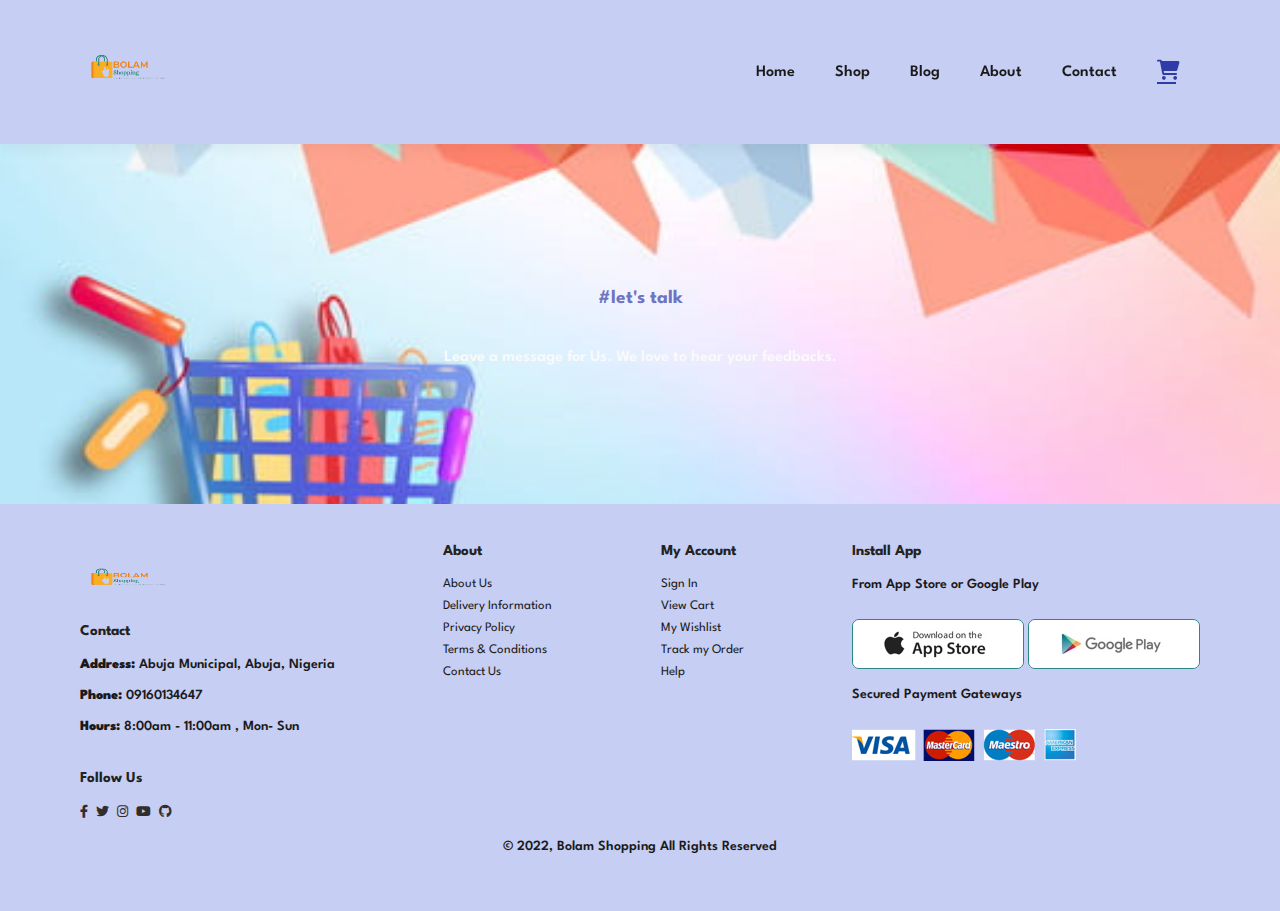
==== cart.html @ 3c302c5c "started cart page" ====
<!DOCTYPE html>
<html lang="en">
  <head>
    <meta charset="UTF-8" />
    <meta name="viewport" content="width=device-width, initial-scale=1.0" />
    <title>Bolam Shopping || Website</title>
    <!-- font awesome link -->
    <link
      rel="stylesheet"
      href="https://cdnjs.cloudflare.com/ajax/libs/font-awesome/6.0.0/css/all.min.css"
    />

    <!-- vanilla css link -->
    <link rel="stylesheet" href="style.css" />
  </head>
  <body>
    <section id="header">
      <a href="#">
        <img
          class="logo"
          src="img/Bolam-logo.png"
          alt=""
          width="100px"
          height="100px"
      /></a>

      <div>
        <ul id="navbar">
          <li><a href="index.html">Home</a></li>
          <li><a href="shopping.html">Shop</a></li>
          <li><a href="blog.html">Blog</a></li>
          <li><a href="about.html">About</a></li>
          <li><a href="contact.html">Contact</a></li>
          <li>
            <a class="active" href="cart.html">
                <i class="fa-solid fa-cart-shopping 
                cart fa-lg" id="large-bg"></i></a>
          
          </li>
          <a href="#" id="close">
            <i class="fa-solid fa-xmark "></i></a>
        </ul>
      </div>

      <div id="mobile">
        <a href="cart.html"><i class="fa-solid fa-bag-shopping fa-xl" style="color: #1d2634;">
        </i></i></a>
        <i id="bar" class="fa-solid fa-bars"></i>
        
      </div>
    </section>

    <section id="page-header" class="about-header">
     
      <h2 >#let's talk</h2>
      
      <p style="color: #fafafa;">Leave a message for Us. We love to hear your feedbacks.</p>     
    </section>

    

    
  

    <footer class="section-p1">
      <div class="column">
        <img
          class="logo"
          src="img/Bolam-logo.png"
          alt=""
          width="100px"
          height="70px"
        />
        <h4>Contact</h4>
        <p><strong>Address:</strong> Abuja Municipal, Abuja, Nigeria</p>
        <p><strong>Phone:</strong> 09160134647</p>
        <p><strong>Hours:</strong> 8:00am - 11:00am , Mon- Sun</p>

        <div class="follow">
          <h4>Follow Us</h4>
          <div class="icon">
            <a href=""><i class="fab fa-facebook-f"></i></a>
            <a href=""><i class="fab fa-twitter"></i></a>
            <a href=""><i class="fab fa-instagram"></i></a>
            <a href=""><i class="fab fa-youtube"></i></a>
            <a href=""><i class="fab fa-github"></i></a>
          </div>
        </div>
      </div>

      <div class="column">
        <h4>About</h4>
        <a href="#">About Us</a>
        <a href="#">Delivery Information</a>
        <a href="#">Privacy Policy</a>
        <a href="#">Terms & Conditions</a>
        <a href="#">Contact Us</a>
      </div>

      <div class="column">
        <h4>My Account</h4>
        <a href="#">Sign In</a>
        <a href="#">View Cart</a>
        <a href="#">My Wishlist</a>
        <a href="#">Track my Order</a>
        <a href="#">Help</a>
      </div>

      <div class="column install">
        <h4>Install App</h4>
        <p>From App Store or Google Play</p>
        <div class="row">
          <img src="img/pay/app.jpg" alt="" />
          <img src="img/pay/play.jpg" alt="" />
        </div>
        <p>Secured Payment Gateways</p>
        <img src="img/pay/pay.png" alt="" />
      </div>

      <div class="copyright">
        <p>&copy; 2022, Bolam Shopping All Rights Reserved</p>
      </div>
    </footer>

    <!-- custom Js link -->
    <script src="script.js"></script>
  </body>
</html>
---- style.css ----
@import url("https://fonts.googleapis.com/css2?family=Spartan:wght@100;200;300;400;500;600;700;800;900&display=swap");
* {
  margin: 0;
  padding: 0;
  box-sizing: border-box;
  font-family: "Spartan", sans-serif;
}

html {
  scroll-behavior: smooth;
}

/* Global Styles */

h1 {
  font-size: 50px;
  line-height: 64px;
  color: #1a1818;
}

h2 {
  font-size: 46px;
  line-height: 54px;
  color: #1a1818;
}

h4 {
  font-size: 20px;
  color: #222;
}

h6 {
  font-weight: 700;
  font-size: 12px;
}

p {
  font-size: 16px;
  /* color: #f77308; */
  margin: 15px 0 20px 0;
  font-weight: 600;
}

.section-p1 {
  padding: 40px 80px;
}

.section-m1 {
  margin: 40px 0;
}

button.normal{
  font-size: 14px;
  font-weight: 600;
  padding: 15px 30px;
  color: #1b1a1a;
  background-color: #fff;
  border-radius: 4px;
  cursor: pointer;
  border: none;
  outline: none;
  transition: 0.2s;
}

body {
  width: 100%;
}

#header{
    display: flex;
    align-items: center;
    justify-content: space-between;
    padding: 20px 80px;
    background-color: #c6cef3;
    box-shadow: 0 5px 15px rgba(0, 0, 0, 0.05);
    z-index: 999;
    position: sticky;
    top: 0;
    bottom: 0;
}

 /* Navbar Section */
#navbar{
    display: flex;
    align-items: center;
    justify-content: center;
}

#navbar li{
    list-style: none;
    padding: 0 20px;
    position: relative;

}

#navbar li a{
    text-decoration: none;
    font-size: 16px;
    font-weight: 600;
    color: #1b1a1a;
    transition: 0.3s ease;
}

#navbar li a:hover,
#navbar li a.active{
color: #132099d7;
}

#navbar li a.active::after,
#navbar li a:hover::after{
    content: "";
    width: 30%;
    height: 2px;
    background: #132099d7;
    position: absolute;
    bottom: -4px;
    left: 20px;
}


#mobile{
    display: none;
    align-items: center;
}

#close{
    display: none;
}
/* Home Section */
#hero{
    background-image: url("img/hero-bg.jpeg");
    height: 90vh;
    width: 100%;
    background-size: cover;
    background-position: top 25% right 0;
    padding: 0 80px;
    display: flex;
    flex-direction: column;
    align-items: flex-start;
    justify-content: center;
}

#hero h4{
    padding-bottom: 15px;
}

#hero h1{
    color: #2b8888;
}


#hero button{
  background-color: #edc478;
    color: #2b8888;
    border: 0;
    border-radius: 20px;
    padding: 14px 80px 14px 65px;
    cursor: pointer;
    font-weight: 700;
    font-size: 15px;
   
}


#hero button:hover{
  background-color: #f5deb3;
  transition: ease;
}
#features{
  display: flex;
  align-items: center;
  justify-content: space-between;
  flex-wrap: wrap;
}

#features .feature-box{
  width: 180px;
  text-align: center;
  padding: 25px 15px;
  box-shadow: 20px 20px 34px rgba(0, 0, 0, 0.03);
  border: 1px solid #cce7d0;
  border-radius: 4px;
  margin: 15px 0;
} 

#features .feature-box:hover{
  background-color: #a9e7b248;
  box-shadow: 10px 10px 54px rgba(70, 62, 221, 0.1);
}

#features .feature-box h6{
display: inline-block;
padding: 9px 8px 6px 8px;
line-height: 1;
border: 4px;
border-radius: 4px;
background-color: #e7ad7e;
}

#features .feature-box img {
border-radius: 20px;
width: 100px;
margin-bottom: 10px;
}

#features .feature-box:nth-child(2) h6{
  background-color: #2b8888;
}
#features .feature-box:nth-child(3) h6{
  background-color: #6a8585;
}
#features .feature-box:nth-child(4) h6{
  background-color: #3edfbc;
}
#features .feature-box:nth-child(5) h6{
  background-color: #f18329;
}
#features .feature-box:nth-child(6) h6{
  background-color: #e5b894;
}


#product1{
text-align: center;
}

#product1 .product-container{
  display: flex;
  justify-content: space-between;
  padding-top: 20px;
  flex-wrap: wrap;
}


#product1 .product{
  width: 23%;
  min-width: 250px;
  margin: 15px 0;
  padding: 10px 12px;
  border: 1px solid #c4e9c9;
  border-radius: 25px;
  cursor: pointer;
  box-shadow: 20px 20px 30px rgb(0, 0, 0, 0.04);
  position: relative;
}

#product1 .product:hover{
  box-shadow: 20px 20px 30px rgba(0, 0, 0, 0.3);
}

#product1 .product img{
  width: 100%;
  border-radius: 20px;
}

#product1 .product .des{
text-align: start;
padding: 10px 0;

}

#product1 .product .des span{
  color: #948d87;
}

#product1 .product .des h5{
  padding-top: 7px;
  color: #1b1a1a;
  font-size: 14px;
}

#product1 .product .des .fa-star{
font-size: 12px;
color: #f3b519;
}

#product1 .product .des h4{
  padding-top: 7px;
  font-size: 15px;
  font-weight: 700;
  color: #2b8888;
}


#product1 .product .fa-cart-shopping{
padding: 5px;
border-radius: 50px;
border: 1px solid #3edfbc;
color: #2b8888;
position: absolute;
bottom: 20px;
right: 10px;
}

#banner{
  display: flex;
  flex-direction: column;
  justify-content: center;
  align-items: center;
  text-align: center;
  background-image: url("img/banner/b22.jpeg");
  width: 100%;
  height: 40vh;
  background-size: cover;
  background-position: center;
  background-repeat: no-repeat;
}

#banner h4{
  color: #fff;
  font-size: 16px;
}

#banner h2{
  color: #fff;
  font-size: 30px;
  padding: 10px;
}

#banner h2 span{
  color: #f23232;
}

button.normal:hover{
  background-color: #3edfbc;
}
#sm-banner{
  display: flex;
  justify-content: space-between;
  flex-wrap: wrap;
}

#sm-banner .banner-box{
  display: flex;
  flex-direction: column;
  justify-content: center;
  align-items: flex-start;
  background-image: url("img/banner/ban1.jpg");
  min-width: 580px;
  height: 50vh;
  padding: 30px;
  border-radius: 10px;
  background-size: cover;
  background-position: center;
  background-repeat: no-repeat;
}

#sm-banner h4{
  color: #fff;
  font-size: 20px;
  font-weight: 400;
}

#sm-banner h2{
color: #fff;
font-size: 28px;
font-weight: 800;
}

#sm-banner span{
  color: #f5eeee;
  font-size: 14px;
  font-weight: 600;
  padding-bottom: 15px;
}
#sm-banner .banner-box2 span{
  color: #fff;
  
}

button.white-btn{
  font-size: 13px;
  font-weight: 600;
  padding: 11px 18px;
  color: #fff;
  background-color: transparent;
  border-radius: 4px;
  cursor: pointer;
  border: 1px solid #fff;
  outline: none;
  transition: 0.2s;
}

#sm-banner .banner-box:hover button{
  color: #fff;
  background-color: #2b8888;
  border: 1px solid #3edfbc;
  border-radius: 5px;
}

#sm-banner .banner-box2{
  background-image: url("img/banner/ban2.jpg");
}

#banner3{
  display: flex;
  flex-wrap: wrap;
  padding: 0 70px;
  justify-content: space-between;

}

#banner3 .banner-box{
  display: flex;
  flex-direction: column;
  justify-content: center;
  align-items: flex-start;
  background-image: url("img/banner/ban1.jpg");
  min-width: 30%;
  height: 30vh;
  margin-bottom: 20px;
  padding: 20px;
  border-radius: 5px;
  background-size: cover;
  background-position: center;
  background-repeat: no-repeat;
}

#banner3 .banner-box2{
  background-image: url("img/banner/footwear.jpg");
}

#banner3 .banner-box3{
  background-image: url("img/banner/banner.jpg");
}

#banner3 h2{
  color: #fff;
  font-size: 22px;
  font-weight: 800;
}


#banner3 h3{
  color: #f23232;
  font-size: 16px;
  font-weight: 700;
}

/* Newsletter Section */

#newsletter{
  display: flex;
  justify-content: space-between;
  flex-wrap: wrap;
  align-items: center;
  background-image: url("img/banner/newsbg.jpg");
  background-position: 20% 30%;
  background-size: cover;
  background-repeat: no-repeat;
  width: 100%;

}

#newsletter h4{
color: #fff;
font-size: 23px;
font-weight: 700;

}

#newsletter p{
  font-size: 14px;
  font-weight: 600;
  color: #e3ecf8;
}

#newsletter p span{
  color: #f3b519;
  
}

#newsletter .form{
  display: flex;
  width: 40%;
}
#newsletter input{
  font-size: 15px;
  padding: 0 20px;
  width: 100%;
  height: 3.125rem;
  border: 1px solid transparent;
  border-radius: 5px;
  border-top-right-radius: 0;
border-bottom-right-radius: 0;
  outline: none;
}

#newsletter  button{
background-color: #2b8888;
color: #fff;
white-space: nowrap;
border-top-left-radius: 0;
border-bottom-left-radius: 0;
}

/* footer section */
footer{
  display: flex;
  justify-content: space-between;
  flex-wrap: wrap;
  background-color: #c6cef3;
}

footer .column{
  display: flex;
  flex-direction: column;
  align-items: flex-start;
  margin-bottom: 20px;
}

footer .column .logo{
  margin-bottom: 10px;
}

footer h4{
font-size: 15px;
padding-bottom: 20px;
}

footer p{
 color: #1b1a1a;
font-size: 14px;
padding-bottom: 10px;
margin: 0 0 8px 0;
}

footer a{
font-size: 13px;
margin-bottom: 10px;
color: #1b1a1a;
text-decoration: none;
}

footer .follow{
  margin-top: 20px;
}

footer .follow i{
 color: #322d2d;
 padding-right: 4px;
 cursor: pointer;
}

footer .install .row img{
border: 1px solid #2b8888;
border-radius: 7px;
}

footer .install img{
  margin: 10px 0 15px 0;
}

footer .follow i.hover,
footer a:hover {
color: #f18329;
}


footer .copyright{
  width: 100%;
  text-align: center;
}


/* Shop Page */
#page-header{
  background-image: url("img/banner/b1.jpg");
  width: 100%;
  height: 40vh;
  background-size: cover;
  display: flex;
  justify-content: center;
  text-align: center;
  flex-direction: column;
  padding: 14px;
}

#page-header h2 p{
  color: #132099e2;
}
#page-header p{
  color: #000;
  font-size: 16
px;
}
#pagination{
  text-align: center;

}
#pagination a{
  text-decoration: none;
  background-color: #132099;
  padding: 15px 20px;
  border-radius: 4px;
  color: #fff;
  font-weight: 600;
}

/* Single Product */
#product-details{
  display: flex;
  margin-top: 20px;
}
#product-details .single-pro-image{
  width: 40%;
  margin-right: 50px;
  /* height: 40vh;  */
  background-color: #e2e2da;
}


.small-img-group{
  display: flex;
  justify-content: space-between;
}

.small-img-col{
  flex-basis: 24%;
  cursor: pointer;
}

#product-details .single-pro-details{
  width: 50%;
  padding: 30px;
}

#product-details .single-pro-details h4{
  padding: 40px 0 20px 0;
}
#product-details .single-pro-details h2{
  padding: 40px 0 20px 0;
  font-size: 25px;
}

#product-details .single-pro-details select{
display: block; 
padding: 5px 10px;
margin-bottom: 10px;
}

#product-details .single-pro-details input{
width: 50px;
height: 45px;
padding-left: 10px;
font-size: 16px;
margin-right: 10px;

}
#product-details .single-pro-details input:focus{
  outline: none;
}

#product-details .single-pro-details button{
    font-size: 14px;
    font-weight: 600;
    padding: 15px 30px;
    color: #fff;
    background-color: #132099;
    border-radius: 4px;
    cursor: pointer;
    border: none;
    outline: none;
    transition: 0.2s;

}
#product-details .single-pro-details button:hover{
  background-color: #2133d4e3;
}

#product-details .single-pro-details span{
  line-height: 25px;
}
#product-details .single-pro-details span:hover{
  line-height: 25px;
  color: #2133d4e3;
  font-size: medium;
}

#page-header.blog-header{
  background-image: url("img/banner/b19.jpg");
}

#page-header.blog-header h2 p{
  color: #fff;
}

#blog{
  padding: 150px 150px 0 150px;
}

#blog .blog-box{
  display: flex;
  align-items: center;
  width: 100%;
  position: relative;
  padding-bottom: 80px;
}

#blog .blog-img{
width: 50%;
margin-right: 40px;
}

#blog img{
  width: 100%;
  height: 300px;
  object-fit: cover;
}

#blog .blog-details{
  width: 50%;

}


#blog .blog-details a{
  text-decoration: none;
  font-size: 11px;
  color: #000;
  font-weight: 700;
  position: relative;
  transition: 0.3s;
}

#blog .blog-details a:hover{
  color: #132099e2;
}



#blog .blog-box h1{
  position: absolute;
  top: -30px;
  left: 0;
  font-size: 65px;
  font-weight: 700;
  color: #c5beb88c;
  z-index: -10;

}

#blog .blog-details a::after{
  content: "";
  width: 50px;
  height: 1px;
  background-color: #000;
  position: absolute;
  top: 4px;
  right: -60px;

  transition: 0.3s;

}
#blog .blog-details a:hover::after{
  background-color: #132099e2;
  }


/* About page */
#page-header .about-header{
  background-image: url(img/banner/banner.jpg);
}


#about-head{
  display: flex;
  align-items: center;
}

#about-head #about-des h2 p{
padding-left: 40px;
color: #000;
font-size: 12px;
font-weight: 600;
}

#about-head #about-des h2{
  font-size: 20px;
  color: #132099;
}

#about-head img{
  width: 50%;
  height: auto;
  border-radius: 20px;
}


#about-app{
  text-align: center;
}

#about-app .video{
  width: 70%;
  height: 100%;
  margin: 30px auto 0 auto;
}

#about-app .video video{
  width: 100%;
  height: 100%;
  border-radius: 20px;
}


/* Contact Page */
#contact-details{
  display: flex;
  align-items: center;
  justify-content: space-between;
}

#contact-details .details{
  width: 40%;
}

#contact-details .details 
#contact-details  form span{
  font-size: 14px;
}

#contact-details .details, 
#contact-details form, h2{
  font-size: 1.2rem;
  line-height: 2rem;
  padding: 20px 0;
}
#contact-details form, h2{
  color: #1320999a;

}
#contact-details .details h3{
  font-size: 1rem;
  padding-bottom: 0.9rem;
  
}

#contact-details .details li{
  display: flex;
  padding: 10px 0;
  list-style: none;

}

#contact-details .details li i{
  font-size: 14px;
  padding-right: 22px;
}

#contact-details .details li p{
  margin: 0;
  font-size: 14px;
  padding-left: 0px;
}

#contact-details map{
  width: 55%;
  height: 400px;
}
#contact-details map iframe{
  width: 100%;
  height: 100%;

}

#form-details{
display: flex;
justify-content: space-between;
margin: 25px;
padding: 80px;
border: 1px solid #ececec;
}

#form-details form{
width: 60%;
display: flex;
flex-direction: column;
align-items: flex-start;
}


#form-details form input,
#form-details form textarea{
  width: 100%;
  margin-bottom: 16px;
  padding: 12px 14px;
  outline: none;
  border: 1px solid #dadceb9a;
  border-radius: 12px;
}


#form-details form, #submit-btn{
  width: 100%;
  margin-bottom: 16px;
  padding: 12px 14px;
  outline: none;
  /* border: 1px solid #dadceb9a; */
  border-radius: 0.75rem;
  background-color: #132099aa;
  color: #fff;
}

/* #form-details form, #submit-btn:hover{
  background-color: #132099af;
  color: #fff;
}  */

#form-details .people div{
padding-bottom: 24px;
display: flex;
align-items: flex-start;
margin-left: 32px;
}

#form-details .people div img{
  width: 64px;
  height: 64px;
  object-fit: cover;
  margin-right: 16px;
}

#form-details .people div p{
  margin: 0;
  font-size: 14px;
  line-height: 24px;
}

#form-details .people div.people-container p span{
  display: block;
  font-size: 16px;
  font-weight: 600;
  color: #1320999a;
}


 /* Media Query */

 @media(max-width:799px){
.section-p1{
  padding: 40px;
}

  #navbar{
    display: flex;
    flex-direction: column;
    align-items: flex-start;
    justify-content: flex-start;
    position: fixed;
    top: 0;
    right: -300px;
    height: 100vh;
    width: 300px;
    background-color: #c6cef3;
    box-shadow: 0 40px 60px rgba(0, 0, 0, 0.2);
    padding: 80px 0 0 10px;
    transition: 0.4s;
  }

#navbar.active{
  right: 0px;
}
  #navbar li{
margin-bottom: 25px;
  }

  #mobile{
    display: flex;
    align-items: center;
  }
  #mobile i{
    color: #1b1a1a;
    font-size: 24px;
    padding-left: 20px;
  }

  #close{
    display: flex;
    position: absolute;
    top: 30px;
    left: 30px;
    color: #1b1a1a;
    font-size: 25px;
  }

  #large-bg{
    display: none;
  }

  #hero {
    background-position: top 30% right 30%;
    height: 70vh;
    padding: 0 80px;
}

#hero h2{
  color: #fff;
}

#features {
  justify-content: center;
}

#features .feature-box { 
  margin: 15px;
}

#product1 .product-container {

  justify-content: center;

}

#product1 .product {
  margin: 15px;
}

#banner{
  height: 20vh;
}

button.normal:hover{
  background-color: #3edfbc;
}

#sm-banner .banner-box{
  min-width: 100%;
  height: 30vh;
}

#sm-banner .banner-box2{
  margin-top: 20px;
}

#banner3{
  padding: 0 40px;
}


#banner3 .banner-box {
  width: 28%;
  
}

#newsletter .form {
  width: 70%;
}


/* Contact Page */
#form-details{
  padding: 40px;
}


#form-details form{
  width: 50%;
}
 }

 @media(max-width:477px){
.section-p1{
  padding: 20px;
}

#header{
  padding: 10px 30px;
}

#hero{
  padding: 0 20px;
  background-position: 55%;
}

h2{
  color: #fff;
  font-size: 32px;
}
h1{
  font-size: 38px;
}

#features{
  justify-content: space-between;
}

#features .feature-box { 
 width: 155px;
 margin: 0 0 15px 0;
}

#product1 .product {
  width: 100%;
}

#banner{
  height: 40vh;
}

#sm-banner .banner-box{
  height: 40vh;
}

#sm-banner .banner-box2{
  margin-top: 20px;
}

#banner3{
  padding: 0 20px;
}

#banner3 .banner-box{
  width: 100%;
}

#newsletter{
  padding: 40px 20px;
}
#newsletter .form{
  width: 100%;
}

#footer .copyright{
  text-align: start;
}

#product-details{
  display: flex;
  flex-direction: column;
}

#product-details .single-pro-image{
  width: 100%;
  margin-right: 0px;
}

#product-details .single-pro-details {
  width: 100%;
  margin-left: 10px;
}

/* Blog Page */

#blog{
  padding: 100px 20px 0 20px;
 }

#blog .blog-box {
  display: flex;
  flex-direction: column;
  align-items: flex-start;
 }

 #blog .blog-img{
  width: 100%;
  margin-right: 0px;
  margin-bottom: 1.8rem;
 }

#blog .blog-details{
  width: 100%;
}


/* About Page */
#about-head{
  flex-direction: column;
}

#about-head img{
  width: 100%;
  margin-bottom: 1rem;
}


#about-head #about-des h2, p{
  padding-left: 0px;
}

#about-app .video{
  width: 100%;
  
}


/* Contact Page */
#contact-details{
  flex-direction: column;
}


#contact-details .details{
  width: 100%;
  margin-bottom: 24px;
}
#contact-details form, h2 {
  color: #1320999a;
}

#contact-details .map{
  width: 100%;
}

#form-details {
  margin: 26px;
  padding: 30px 10px;
  flex-wrap: wrap;
 
}

#form-details form{
  width: 100%;
  margin-bottom: 30px;
}

 }
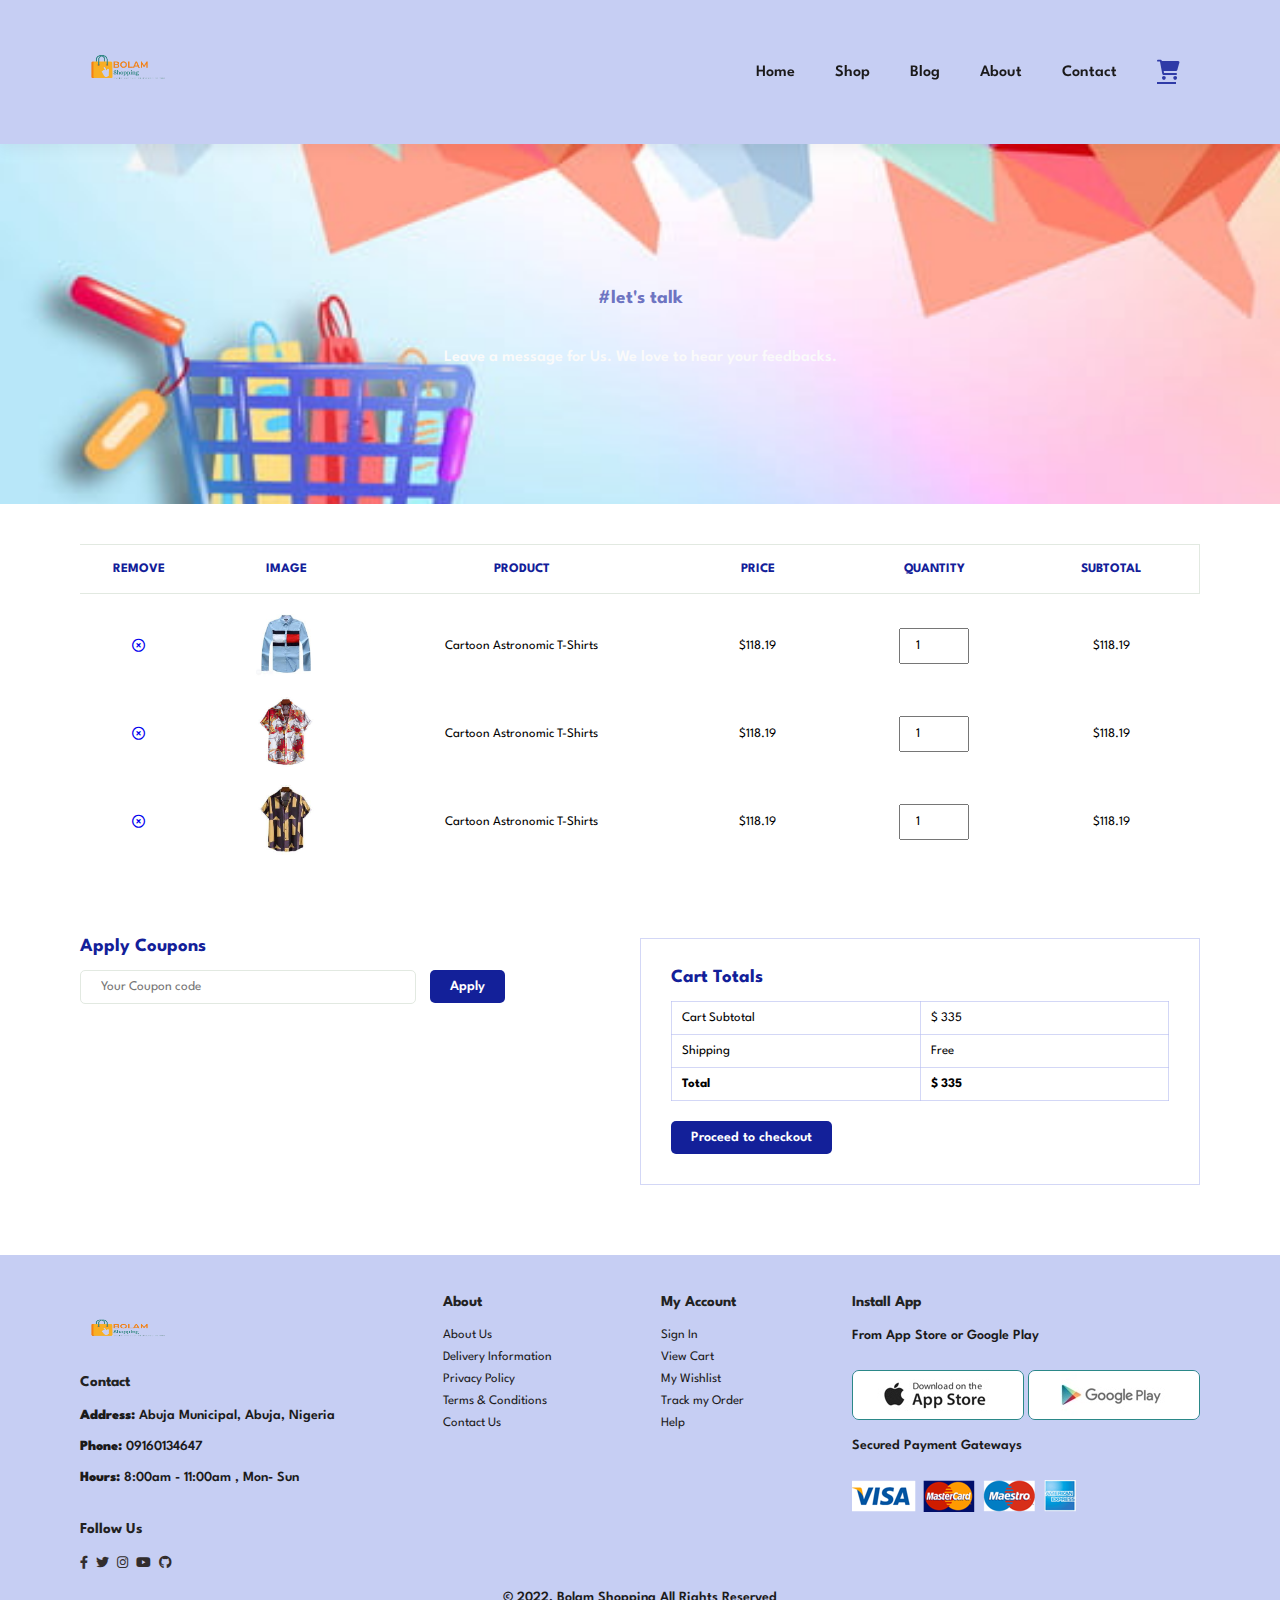
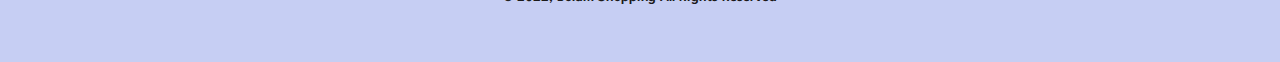
==== commit b8392e88: "added complete cart page" ====
--- a/cart.html
+++ b/cart.html
@@ -57,10 +57,82 @@
       <p style="color: #fafafa;">Leave a message for Us. We love to hear your feedbacks.</p>     
     </section>
 
+    <section id="cart" class="section-p1">
+        <table width="100%">
+            <thead>
+                <tr>
+                    <td>Remove</td>
+                    <td>Image</td>
+                    <td>Product</td>
+                    <td>Price</td>
+                    <td>Quantity</td>
+                    <td>Subtotal</td>
+                </tr>
+            </thead>
+
+            <tbody>
+                <tr>
+                    <td><a href="#"><i class="far fa-times-circle"></i></a></td>
+                    <td><img src="img/products/fet3.jpeg" alt=""></td>
+                    <td>Cartoon Astronomic T-Shirts</td>
+                    <td>$118.19</td>
+                    <td><input type="number" value="1" min="1"></td>
+                    <td>$118.19</td>
+                </tr>
+           
+                <tr>
+                    <td><a href="#"><i class="far fa-times-circle"></i></a></td>
+                    <td><img src="img/products/fet4.jpeg" alt=""></td>
+                    <td>Cartoon Astronomic T-Shirts</td>
+                    <td>$118.19</td>
+                    <td><input type="number" value="1" min="1"></td>
+                    <td>$118.19</td>
+                </tr>
+
+                <tr>
+                    <td><a href="#"><i class="far fa-times-circle"></i></a></td>
+                    <td><img src="img/products/fet7.jpeg" alt=""></td>
+                    <td>Cartoon Astronomic T-Shirts</td>
+                    <td>$118.19</td>
+                    <td><input type="number" value="1" min="1"></td>
+                    <td>$118.19</td>
+                </tr>
+            </tbody>
+        </table>
+
+    </section>
+
     
-
-    
-  
+  <section id="cart-add" class="section-p1">
+    <div id="coupon">
+      <div>
+        <h3>Apply Coupons</h3>
+        <div>
+          <input type="text" placeholder="Your Coupon code">
+          <button class="normal">Apply</button>
+        </div>
+      </div>
+    </div>
+    <div id="sub-total">
+      <h3>Cart Totals</h3>
+      <table>
+        <tr>
+           <td>Cart Subtotal</td>
+           <td>$ 335</td> 
+        </tr>
+
+        <tr>
+            <td>Shipping</td>
+            <td>Free</td>
+        </tr>
+        <tr>
+            <td><strong>Total</strong></td>
+            <td><strong>$ 335</strong></td>
+        </tr>
+      </table>
+      <button class="normal">Proceed to checkout</button>
+    </div>
+  </section>
 
     <footer class="section-p1">
       <div class="column">
--- a/style.css
+++ b/style.css
@@ -934,6 +934,133 @@
   color: #1320999a;
 }
 
+/* Cart Page */
+#cart{
+  overflow-x: auto;
+}
+
+#cart-add{
+  display: flex;
+  flex-wrap: wrap;
+  justify-content: space-between;
+}
+#cart table{
+  width: 100%;
+  border-collapse: collapse;
+  table-layout: fixed;
+  white-space: nowrap;
+}
+
+#cart table img{
+  width: 70px;
+}
+
+#cart table td:nth-child(1){
+  width: 100px;
+  text-align: center;
+}
+
+#cart table td:nth-child(2){
+  width: 150px;
+  text-align: center;
+}
+
+#cart table td:nth-child(3){
+  width: 250px;
+  text-align: center;
+}
+
+#cart table td:nth-child(4),
+#cart table td:nth-child(5),
+#cart table td:nth-child(6){
+  width: 150px;
+  text-align: center;
+}
+
+#cart table td:nth-child(5) input{
+  width: 70px;
+  padding: 10px 5px 10px 15px;
+}
+
+#cart table thead{
+  border: 1px solid #e2e9e1;
+  border-left: none;
+  color: #132099;
+}
+
+#cart table thead td{
+  font-weight: 700;
+  text-transform: uppercase;
+  font-size: 13px;
+  padding: 18px 0;
+}
+
+#cart table tbody tr td{
+  padding-top: 15px;
+}
+
+#cart table tbody td{
+  font-size: 13px;
+}
+
+#cart-add{
+  display: flex;
+  flex-wrap: wrap;
+}
+
+#coupon{
+  width: 50%;
+  margin-bottom: 30px;
+}
+
+#coupon h3,
+#sub-total h3{
+  padding-bottom: 15px;
+  color: #132099;
+}
+
+#coupon input{
+  padding: 10px 20px;
+  outline: none;
+  width: 60%;
+  margin-right: 10px;
+  border: 1px solid #e2e9e1;
+  border-radius: 5px;
+}
+
+#coupon button,
+#sub-total button{
+  background-color: #132099;
+  color: #fff;
+  padding: 10px 20px;
+  border-radius: 5px;
+}
+
+#coupon button:hover,
+#sub-total button:hover{
+  background-color: #3042e7; 
+}
+
+#sub-total{
+  width: 50%;
+  margin-bottom: 30px;
+   border: 1px solid #b6bdf09a;
+  padding: 30px; 
+}
+
+#sub-total table{
+  border-collapse: collapse;
+  width: 100%;
+  margin-bottom: 20px;  
+}
+
+
+#sub-total table td{
+  width: 50%;
+  border: 1px solid #b6bdf09a;
+  padding: 10px;
+  font-size: 13px;
+}
 
  /* Media Query */
 
@@ -1214,4 +1341,17 @@
   margin-bottom: 30px;
 }
 
+/* Cart Page */
+#cart-add{
+  flex-direction: column;
+}
+
+#coupon{
+  width: 100%;
+}
+
+#sub-total{
+  width: 100%;
+  padding: 20px;
+}
  }
